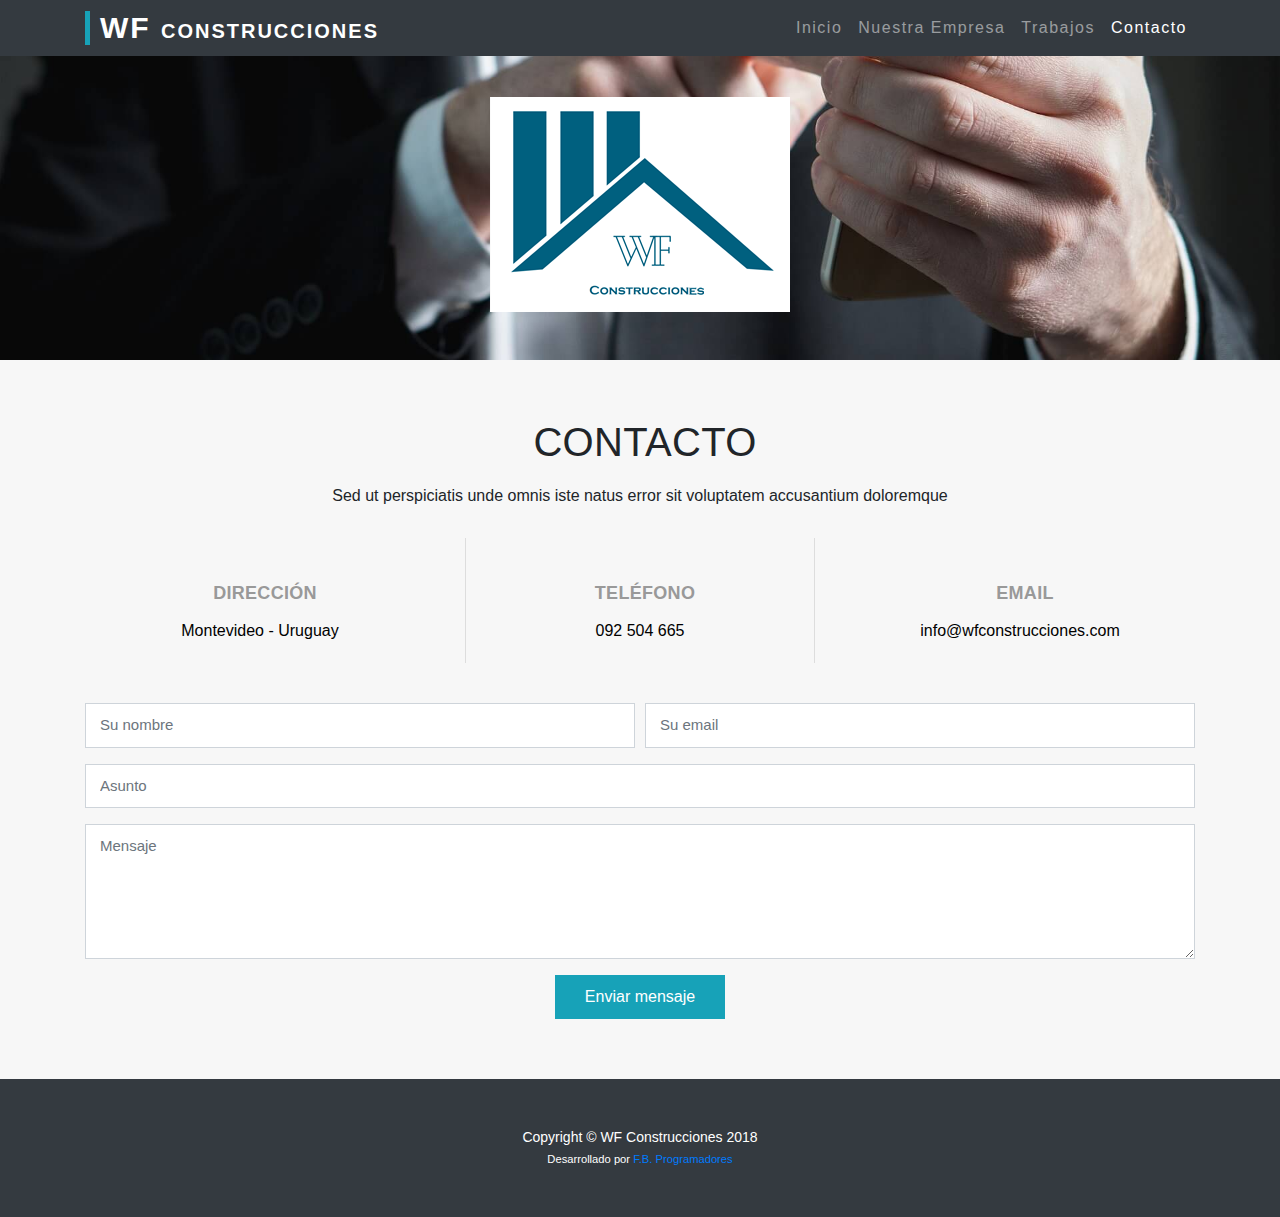
==== contacto.html @ 94ed103c "overlay comentado" ====
<!DOCTYPE html>
<html lang="en">

  <head>

    <meta charset="utf-8">
    <meta name="viewport" content="width=device-width, initial-scale=1, shrink-to-fit=no">
    <meta name="description" content="">
    <meta name="author" content="">
	<meta name="keywords" content="WFConstrucciones, Construcciones, Constructora, Uruguay, Steel Framing, Construcciones en seco, Albañil, Sanitario">

	<link rel="shortcut icon" type="image/png" href="img/favicon.png"/>
    <title>WF Construcciones</title>

    <!-- Bootstrap core CSS -->
    <link href="bootstrap/css/bootstrap.min.css" rel="stylesheet">

    <!-- Custom styles for this template -->
    <link href="css/full-width-pics.css" rel="stylesheet">
    
	<link href="css/fb.css" rel="stylesheet">
  </head>

  <body>

    <!-- Navigation -->
    <nav class="navbar navbar-expand-lg navbar-dark bg-dark fixed-top">
      <div class="container">
        <a class="navbar-brand" href="index.html">WF <span id="interior-logo">Construcciones</span></a>
        <button class="navbar-toggler" type="button" data-toggle="collapse" data-target="#navbarResponsive" aria-controls="navbarResponsive" aria-expanded="false" aria-label="Toggle navigation">
          <span class="navbar-toggler-icon"></span>
        </button>
        <div class="collapse navbar-collapse" id="navbarResponsive">
          <ul class="navbar-nav ml-auto">
            <li class="nav-item">
              <a class="nav-link" href="index.html">Inicio
                <span class="sr-only">(current)</span>
              </a>
            </li>
            <li class="nav-item">
              <a class="nav-link" href="nosotros.html">Nuestra Empresa</a>
            </li>
            <li class="nav-item">
              <a class="nav-link" href="trabajos.html">Trabajos</a>
            </li>
            <li class="nav-item active">
              <a class="nav-link" href="contacto.html">Contacto</a>
            </li>
          </ul>
        </div>
      </div>
    </nav>

    <!-- Header - set the background image for the header in the line below -->
    <header class="py-5 bg-image-full" style="background-image: url('img/contacto/contacto.jpg');">
      <img class="img-fluid d-block mx-auto" src="img/index/logo_300x215.png" alt="Logo WF Construcciones">
    </header>

    <main id="main">
      <!--==========================
      Contact Section
      ============================-->
      <section id="contact" class="section-bg wow fadeInUp">
        <div class="container">

          <div class="section-header text-center">
            <h1>Contacto</h1>
            <p>Sed ut perspiciatis unde omnis iste natus error sit voluptatem accusantium doloremque</p>
          </div>

          <div class="row contact-info">

            <div class="col-md-4">
              <div class="contact-address">
                <i class="ion-ios-location-outline"></i>
                <h3>Dirección</h3>
                <address>Montevideo - Uruguay</address>
              </div>
            </div>

            <div class="col-md-4">
              <div class="contact-phone">
                <i class="ion-ios-telephone-outline"></i>
                <h3>Teléfono</h3>
                <p><a href="tel:+59892504665">092 504 665</a></p>
              </div>
            </div>

            <div class="col-md-4">
              <div class="contact-email">
                <i class="ion-ios-email-outline"></i>
                <h3>Email</h3>
                <p><a href="mailto:info@wfconstrucciones.com">info@wfconstrucciones.com</a></p>
              </div>
            </div>

          </div>

          <div class="form">
            <div id="sendmessage">Su mensaje ha sido enviado con éxito. Gracias!</div>
            <div id="errormessage"></div>
            <form action="" method="post" role="form" class="contactForm">
              <div class="form-row">
                <div class="form-group col-md-6">
                  <input type="text" name="name" class="form-control" id="name" placeholder="Su nombre" data-rule="minlen:4" data-msg="Por favor ingrese al menos 4 caracteres" />
                  <div class="validation"></div>
                </div>
                <div class="form-group col-md-6">
                  <input type="email" class="form-control" name="email" id="email" placeholder="Su email" data-rule="email" data-msg="Por favor ingrese un email valido" />
                  <div class="validation"></div>
                </div>
              </div>
              <div class="form-group">
                <input type="text" class="form-control" name="subject" id="subject" placeholder="Asunto" data-rule="minlen:4" data-msg="Por favor ingrese al menos 4 caracteres" />
                <div class="validation"></div>
              </div>
              <div class="form-group">
                <textarea class="form-control" name="message" id="message" rows="5" data-rule="required" data-msg="Por favor escriba un mensaje para nosotros" placeholder="Mensaje" style="min-height: 100px;"></textarea>
                <div class="validation"></div>
              </div>
              <div class="text-center"><button type="submit">Enviar mensaje</button></div>
            </form>
          </div>

        </div>
      </section><!-- #contact -->

    </main>
	
	<!--<div class="overlay">
		<img style="width:100px; left: 45%; top:30%; display: block; position: relative;" src="img/loading.gif">
	</div>-->

    <!-- Footer -->
    <footer id="footer" class="py-5 bg-dark">
      <!--<div class="footer-top bg-dark" style="padding: 0px; margin: 0px">
        <div class="container">
          <div class="row">

            <div class="col-lg-4 col-md-6 footer-info">
              <h3>WF <span id="interior-logo">Construcciones</span></h3>
              <p><b>WF Construcciones</b> es una empresa constructora que realiza trabajos en Uruguay; la cual busca la constante innovación y profesionalismo en los trabajos a realizar.</p>
            </div>

            <div class="col-lg-4 col-md-6 footer-links">
              <h4>Links</h4>
              <ul>
                <li><i class="ion-ios-arrow-right"></i> <a href="index.html">Inicio</a></li>
                <li><i class="ion-ios-arrow-right"></i> <a href="nosotros.html">Nuestra Empresa</a></li>
                <li><i class="ion-ios-arrow-right"></i> <a href="trabajos.html">Trabajos</a></li>
                <li><i class="ion-ios-arrow-right"></i> <a href="contacto.html">Contacto</a></li>
              </ul>
            </div>

            <div class="col-lg-4 col-md-6 footer-contact">
              <h4>Contacto</h4>
              <p>
                Montevideo <br>
                Uruguay <br>
                <strong>Teléfonos:</strong> 099 999 999<br>
                <strong>Email:</strong> abc@gmail.com<br>
              </p>

            </div>
          </div>
        </div>
      </div>-->
      <div class="container">
        <p class="m-0 text-center text-white">Copyright &copy; WF Construcciones 2018</p>
		    <p class="m-0 text-center text-white"><small>Desarrollado por <a href="http://www.fbsection.com" style="text-decoration: none;">F.B. Programadores</a></small></p>
      </div><!-- /.container -->
    </footer>

    <!-- Bootstrap core JavaScript -->
    <script src="jquery/jquery.min.js"></script>
    <script src="bootstrap/js/bootstrap.bundle.min.js"></script>

    <script src="lib/contactform/contactform.js"></script>
	
	<!--<script>
		$(document).ready(function () {
			mostarCargando();
		});
	</script>-->
	
	<script src="js/fb.js"></script>
  </body>

</html>
---- css/full-width-pics.css ----
/*!
 * Start Bootstrap - Full Width Pics (https://startbootstrap.com/template-overviews/full-width-pics)
 * Copyright 2013-2017 Start Bootstrap
 * Licensed under MIT (https://github.com/BlackrockDigital/startbootstrap-full-width-pics/blob/master/LICENSE)
 */

body {
  padding-top: 54px;
}

@media (min-width: 992px) {
  body {
    padding-top: 49px;
  }
}

.bg-image-full {
  background: no-repeat center center scroll;
  -webkit-background-size: cover;
  -moz-background-size: cover;
  background-size: cover;
  -o-background-size: cover;
}
---- css/fb.css ----
body { 
	overflow-y:scroll; 
	font-family: "Open Sans", sans-serif;
}

.tarjetaPresentacionTrabajo{
	cursor: pointer;
}

.imagenTarjetaPresentacionTrabajo{
	width: 200px;
	height: 200px;
}
/*
.tituloTarjetaPresentacionTrabajo, .descripcionTarjetaPresentacionTrabajo{
	text-transform: uppercase;
}*/

.subtituloTarjetaPresentacionTrabajo{
	display: block;
}

p {
  padding: 0;
  margin: 0 0 30px 0;
}



h1, h2, h3, h4, h5, h6 {
  margin: 0 0 20px 0;
  padding: 2px 0 2px 10px;
  line-height: 1;
  font-family: "Montserrat", sans-serif;
  font-weight: 380;
  letter-spacing: 0.3px; 
  text-transform: uppercase;
}


/*h2 de detalle de trabajos*/
h2[class="descripcionTrabajo"]{
	text-align: center;
}
/*fin detalle trabajos*/

/*detalle logo menu*/
a[class="navbar-brand"]{
  padding: 2px 0 2px 10px;
  line-height: 1;
  font-family: "Montserrat", sans-serif;
  font-weight: 700;
  letter-spacing: 2px;
  border-left: 5px solid #17a2b8; 
  font-size: 30px; 
  text-transform: uppercase;
}
a[class="nav-link"]{
  /*text-transform: uppercase;*/
}
#interior-logo{
  font-size: 20px; 
}
/*Arreglo tamaño de letra del logo*/
@media (max-width: 768px) {
  a[class="navbar-brand"]{ 
    font-size: 23px; 
  }
  #interior-logo{
  font-size: 13px; 
}
}
/*fin detalle logo menu*/

a[class="nav-link"]{
  font-family: "Montserrat", sans-serif;
  letter-spacing: 1.5px;
}

/* Section with background
--------------------------------*/
.section-bg {
  background: #f7f7f7;
}



/*Nosotros*/
#nosotros {
  background: url("../img/nosotros/about-bg.jpg") center top no-repeat fixed;
  background-size: cover;
  padding: 60px 0 40px 0;
  position: relative;
}

#nosotros::before {
  content: '';
  position: absolute;
  left: 0;
  right: 0;
  top: 0;
  bottom: 0;
  background: rgba(255, 255, 255, 0.92);
  z-index: 9;
}

#nosotros .container {
  position: relative;
  z-index: 10;
}

#nosotros .about-col {
  background: #fff;
  border-radius: 0 0 4px 4px;
  box-shadow: 0px 2px 12px rgba(0, 0, 0, 0.08);
  margin-bottom: 20px;
}

#nosotros .about-col .img {
  position: relative;
}

#nosotros .about-col .img img {
  border-radius: 4px 4px 0 0;
}
/*fin nosotros*/




/* Portfolio Section
--------------------------------*/
#portfolio {
  padding: 60px 0;
}

#portfolio #portfolio-flters {
  padding: 0;
  margin: 5px 0 35px 0;
  list-style: none;
  text-align: center;
  
}

#portfolio #portfolio-flters li {
  cursor: pointer;
  margin: 15px 15px 15px 0;
  display: inline-block;
  padding: 10px 20px;
  font-size: 12px;
  line-height: 20px;
  color: #666666;
  border-radius: 4px;
  background: #fff;
  margin-bottom: 5px;
  transition: all 0.3s ease-in-out;
  width: 200px;
}

#portfolio #portfolio-flters li:hover, #portfolio #portfolio-flters li.filter-active {
  background: #17a2b8;
  color: #fff;
  
}

/*#portfolio #portfolio-flters li:last-child {
  margin-right: 0;
}*/

#portfolio .portfolio-wrap {
  box-shadow: 0px 2px 12px rgba(0, 0, 0, 0.08);
  transition: 0.3s;
}

#portfolio .portfolio-wrap:hover {
  box-shadow: 0px 4px 14px rgba(0, 0, 0, 0.16);
}

#portfolio .portfolio-item {
  position: relative;
  height: 500px;
  overflow: hidden;
}

#portfolio .portfolio-item figure {
  background: #000;
  overflow: hidden;
  height: 240px;
  position: relative;
  border-radius: 4px 4px 0 0;
  margin: 0;
}

#portfolio .portfolio-item figure:hover img {
  opacity: 0.4;
  transition: 0.3s;
}

#portfolio .portfolio-item figure .link-preview, #portfolio .portfolio-item figure .link-details {
  position: absolute;
  display: inline-block;
  visibility: hidden;
  line-height: 1;
  text-align: center;
  width: 36px;
  height: 36px;
  background: #fff;
  border-radius: 50%;
  transition: 0.2s;
}

#portfolio .portfolio-item figure .link-preview i, #portfolio .portfolio-item figure .link-details i {
  padding-top: 6px;
  font-size: 22px;
  color: #333;
}

#portfolio .portfolio-item figure .link-preview:hover, #portfolio .portfolio-item figure .link-details:hover {
  background: #17a2b8;
}

#portfolio .portfolio-item figure .link-preview:hover i, #portfolio .portfolio-item figure .link-details:hover i {
  color: #fff;
}

#portfolio .portfolio-item figure .link-preview {
  left: calc(50% - 38px);
  top: calc(50% - 18px);
}

#portfolio .portfolio-item figure .link-details {
  right: calc(50% - 38px);
  top: calc(50% - 18px);
}

#portfolio .portfolio-item figure:hover .link-preview {
  visibility: visible;
  left: calc(50% - 44px);
}

#portfolio .portfolio-item figure:hover .link-details {
  visibility: visible;
  right: calc(50% - 44px);
}

#portfolio .portfolio-item .portfolio-info {
  background: #fff;
  text-align: center;
  padding: 30px;
  height: 135px;
  border-radius: 0 0 3px 3px;
}

#portfolio .portfolio-item .portfolio-info h4 {
  font-size: 18px;
  line-height: 1px;
  font-weight: 700;
  margin-bottom: 18px;
  padding-bottom: 0;
}

#portfolio .portfolio-item .portfolio-info h4 a {
  color: #333;
}

#portfolio .portfolio-item .portfolio-info h4 a:hover {
  color: #17a2b8;
}

#portfolio .portfolio-item .portfolio-info p {
  padding: 0;
  margin: 0;
  color: #b8b8b8;
  font-weight: 500;
  font-size: 14px;
}


/*--------------------------------------------------------------
# Footer
--------------------------------------------------------------*/
#footer {
  padding: 0 0 30px 0;
  color: #eee;
  font-size: 14px;
}

#footer .footer-top {
  padding: 60px 0 30px 0;
}

#footer .footer-top .footer-info {
  margin-bottom: 30px;
}

#footer .footer-top .footer-info h3 {
  font-size: 34px;
  margin: 0 0 20px 0;
  padding: 2px 0 2px 10px;
  line-height: 1;
  font-family: "Montserrat", sans-serif;
  font-weight: 700;
  letter-spacing: 3px;
  border-left: 5px solid #17a2b8;
}

#footer .footer-top .footer-info p {
  font-size: 14px;
  line-height: 24px;
  margin-bottom: 0;
  font-family: "Montserrat", sans-serif;
  color: #eee;
}

#footer .footer-top .social-links a {
  font-size: 18px;
  display: inline-block;
  background: #333;
  color: #eee;
  line-height: 1;
  padding: 8px 0;
  margin-right: 4px;
  border-radius: 50%;
  text-align: center;
  width: 36px;
  height: 36px;
  transition: 0.3s;
}

#footer .footer-top .social-links a:hover {
  background: #17a2b8;
  color: #fff;
}

#footer .footer-top h4 {
  font-size: 14px;
  font-weight: bold;
  color: #fff;
  text-transform: uppercase;
  position: relative;
  padding-bottom: 12px;
}

#footer .footer-top h4::before, #footer .footer-top h4::after {
  content: '';
  position: absolute;
  left: 0;
  bottom: 0;
  height: 2px;
}

#footer .footer-top h4::before {
  right: 0;
  background: #555;
}

#footer .footer-top h4::after {
  background: #17a2b8;
  width: 60px;
}

#footer .footer-top .footer-links {
  margin-bottom: 30px;
}

#footer .footer-top .footer-links ul {
  list-style: none;
  padding: 0;
  margin: 0;
}

#footer .footer-top .footer-links ul i {
  padding-right: 8px;
  color: #ddd;
}

#footer .footer-top .footer-links ul li {
  border-bottom: 1px solid #555;
  padding: 10px 0;
}

#footer .footer-top .footer-links ul li:first-child {
  padding-top: 0;
}

#footer .footer-top .footer-links ul a {
  color: #eee;
}

#footer .footer-top .footer-links ul a:hover {
  color: #17a2b8;
}

#footer .footer-top .footer-contact {
  margin-bottom: 30px;
}

#footer .footer-top .footer-contact p {
  line-height: 26px;
}

#footer .footer-top .footer-newsletter {
  margin-bottom: 30px;
}

#footer .footer-top .footer-newsletter input[type="email"] {
  border: 0;
  padding: 6px 8px;
  width: 65%;
}

#footer .footer-top .footer-newsletter input[type="submit"] {
  background: #17a2b8;
  border: 0;
  width: 35%;
  padding: 6px 0;
  text-align: center;
  color: #fff;
  transition: 0.3s;
  cursor: pointer;
}

#footer .footer-top .footer-newsletter input[type="submit"]:hover {
  background: #17a2b8;
}

#footer .copyright {
  text-align: center;
  padding-top: 30px;
}

#footer .credits {
  text-align: center;
  font-size: 13px;
  color: #ddd;
}





/* Carousel
--------------------------------*/
#contenedor-gal {
  padding: 30px 0;
}

#contenedor-gal img {
  width: 150px;
  height: 130px;
  opacity: 1;
  transition: 0.3s;
  padding: 3px 3px;
  border-radius: 3%;
  border: 1px solid gainsboro;
  margin: 0 auto;
  display: run-in;
  /*box-shadow: 0px 0px 4px 1px rgba(0, 0, 0, 0.16);*/
}

/*#contenedor-gal img:hover {
  transform : scale(1.4);
  -moz-transform : scale(1.4); */     /* Firefox */
  /*-webkit-transform : scale(1.4);*/   /* Chrome - Safari */
 /* -o-transform : scale(1.4);   */     /* Opera */
/*}*/

#contenedor-gal .owl-nav, #contenedor-gal .owl-dots {
  margin-top: 5px;
  text-align: center;
}

#contenedor-gal .owl-dot {
  display: inline-block;
  margin: 0 5px;
  width: 12px;
  height: 12px;
  border-radius: 50%;
  background-color: #ddd;
}

#contenedor-gal .owl-dot.active {
  background-color: #17a2b8;
}

/*galeria*/
#galeria {
  background: url("../img/nosotros/about-bg.jpg") center top no-repeat fixed;
  background-size: cover;
  padding: 18px 0 18px 0;
  margin-bottom: 20px;
  position: relative;
 /* box-shadow: 0px 0px 20px 0.5px gainsboro;*/
}

#galeria::before {
  content: '';
  position: absolute;
  left: 0;
  right: 0;
  top: 0;
  bottom: 0;
  background: rgba(255, 255, 255, 0.92);
  z-index: 9;
}

#galeria .container {
  position: relative;
  z-index: 10;
}

#galeria .about-col {
  background: #fff;
  border-radius: 0 0 4px 4px;
  box-shadow: 0px 2px 12px rgba(0, 0, 0, 0.08);
  margin-bottom: 20px;
}

#galeria .about-col .img {
  position: relative;
}

#galeria .about-col .img img {
  border-radius: 4px 4px 0 0;
}
/*fin galeria*/

/* Contact Section
--------------------------------*/
#contact {
  padding: 60px 0;
}

#contact .contact-info {
  margin-bottom: 20px;
  text-align: center;
}

#contact .contact-info i {
  font-size: 48px;
  display: inline-block;
  margin-bottom: 10px;
  color: #17a2b8;
}

#contact .contact-info address, #contact .contact-info p {
  margin-bottom: 0;
  color: #000;
}

#contact .contact-info h3 {
  font-size: 18px;
  margin-bottom: 15px;
  font-weight: bold;
  text-transform: uppercase;
  color: #999;
}

#contact .contact-info a {
  color: #000;
}

#contact .contact-info a:hover {
  color: #17a2b8;
}

#contact .contact-address, #contact .contact-phone, #contact .contact-email {
  margin-bottom: 20px;
}

@media (min-width: 768px) {
  #contact .contact-address, #contact .contact-phone, #contact .contact-email {
    padding: 20px 0;
  }
}

@media (min-width: 768px) {
  #contact .contact-phone {
    border-left: 1px solid #ddd;
    border-right: 1px solid #ddd;
  }
}

#contact .form #sendmessage {
  color: #17a2b8;
  border: 1px solid #17a2b8;
  display: none;
  text-align: center;
  padding: 15px;
  font-weight: 600;
  margin-bottom: 15px;
}

#contact .form #errormessage {
  color: red;
  display: none;
  border: 1px solid red;
  text-align: center;
  padding: 15px;
  font-weight: 600;
  margin-bottom: 15px;
}

#contact .form #sendmessage.show, #contact .form #errormessage.show, #contact .form .show {
  display: block;
}

#contact .form .validation {
  color: red;
  display: none;
  margin: 0 0 20px;
  font-weight: 400;
  font-size: 13px;
}

#contact .form input, #contact .form textarea {
  padding: 10px 14px;
  border-radius: 0;
  box-shadow: none;
  font-size: 15px;
}

#contact .form button[type="submit"] {
  background: #17a2b8;
  border: 0;
  padding: 10px 30px;
  color: #fff;
  transition: 0.4s;
  cursor: pointer;
}

#contact .form button[type="submit"]:hover {
  background: #17a2b8;
}

.tituloProximamente{
	margin-top: 20px;
	padding: 0;
}

/*.overlay{
	display: none;
	position: absolute;
	top: 0;
	left: 0;
	width: 100%;
	height: 100%;
	background: #e9e9e9;
	z-index:1041;
	opacity:.75;
	-moz-opacity: 0.75;
	filter: alpha(opacity=75);
}*/
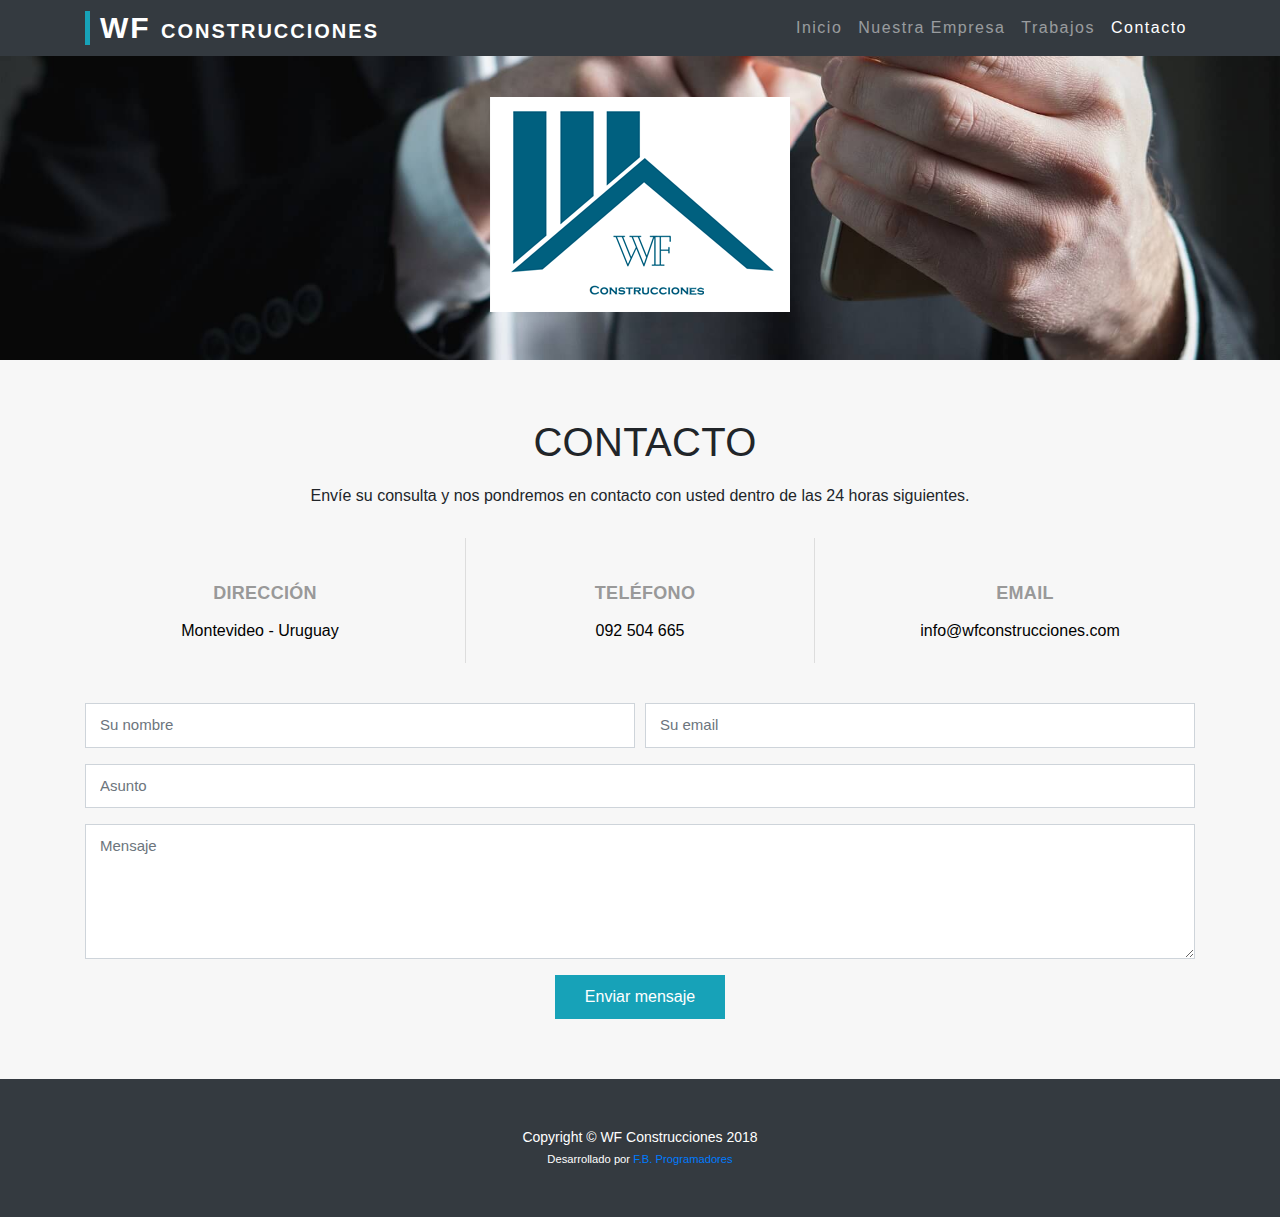
==== commit 70971640: "Textos Modificados" ====
--- a/contacto.html
+++ b/contacto.html
@@ -1,5 +1,5 @@
 <!DOCTYPE html>
-<html lang="en">
+<html lang="es">
 
   <head>
 
@@ -34,7 +34,7 @@
           <ul class="navbar-nav ml-auto">
             <li class="nav-item">
               <a class="nav-link" href="index.html">Inicio
-                <span class="sr-only">(current)</span>
+                <span class="sr-only">(actual)</span>
               </a>
             </li>
             <li class="nav-item">
@@ -65,7 +65,7 @@
 
           <div class="section-header text-center">
             <h1>Contacto</h1>
-            <p>Sed ut perspiciatis unde omnis iste natus error sit voluptatem accusantium doloremque</p>
+            <p>Envíe su consulta y nos pondremos en contacto con usted dentro de las 24 horas siguientes.</p>
           </div>
 
           <div class="row contact-info">
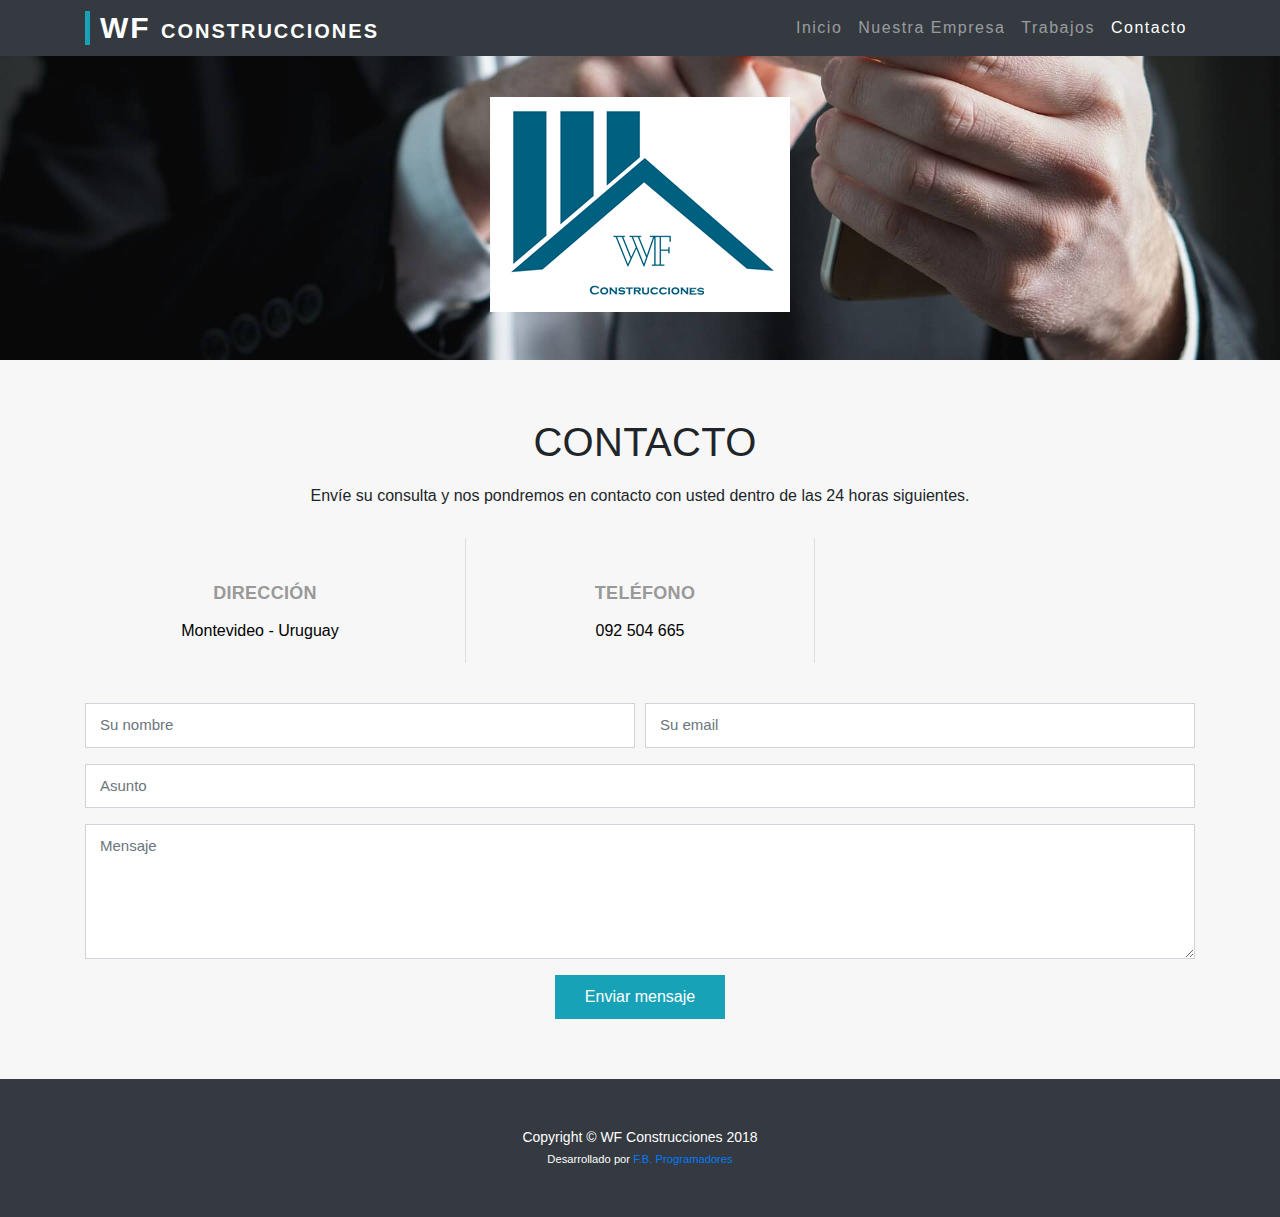
==== commit b8b7320b: "Arreglos en tamaño de letra y se quito el mail" ====
--- a/contacto.html
+++ b/contacto.html
@@ -85,7 +85,7 @@
                 <p><a href="tel:+59892504665">092 504 665</a></p>
               </div>
             </div>
-
+<!--
             <div class="col-md-4">
               <div class="contact-email">
                 <i class="ion-ios-email-outline"></i>
@@ -93,6 +93,7 @@
                 <p><a href="mailto:info@wfconstrucciones.com">info@wfconstrucciones.com</a></p>
               </div>
             </div>
+			-->
 
           </div>
 
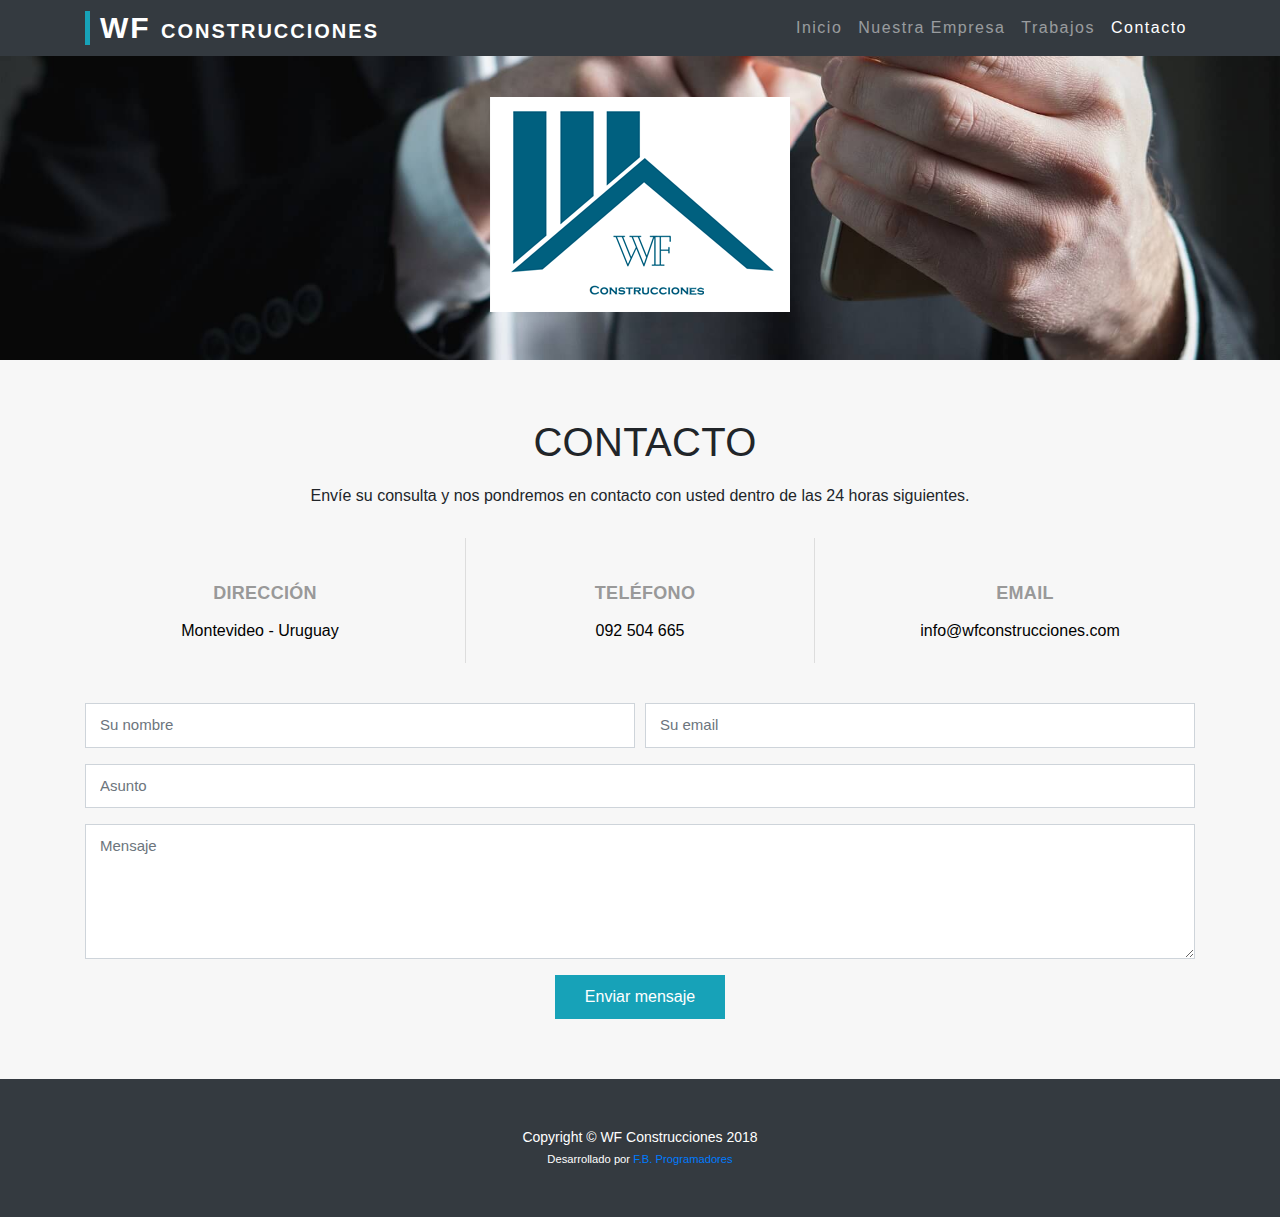
==== commit 9429e17a: "Correo y Sitemap" ====
--- a/contacto.html
+++ b/contacto.html
@@ -85,7 +85,7 @@
                 <p><a href="tel:+59892504665">092 504 665</a></p>
               </div>
             </div>
-<!--
+
             <div class="col-md-4">
               <div class="contact-email">
                 <i class="ion-ios-email-outline"></i>
@@ -93,7 +93,7 @@
                 <p><a href="mailto:info@wfconstrucciones.com">info@wfconstrucciones.com</a></p>
               </div>
             </div>
-			-->
+			
 
           </div>
 
